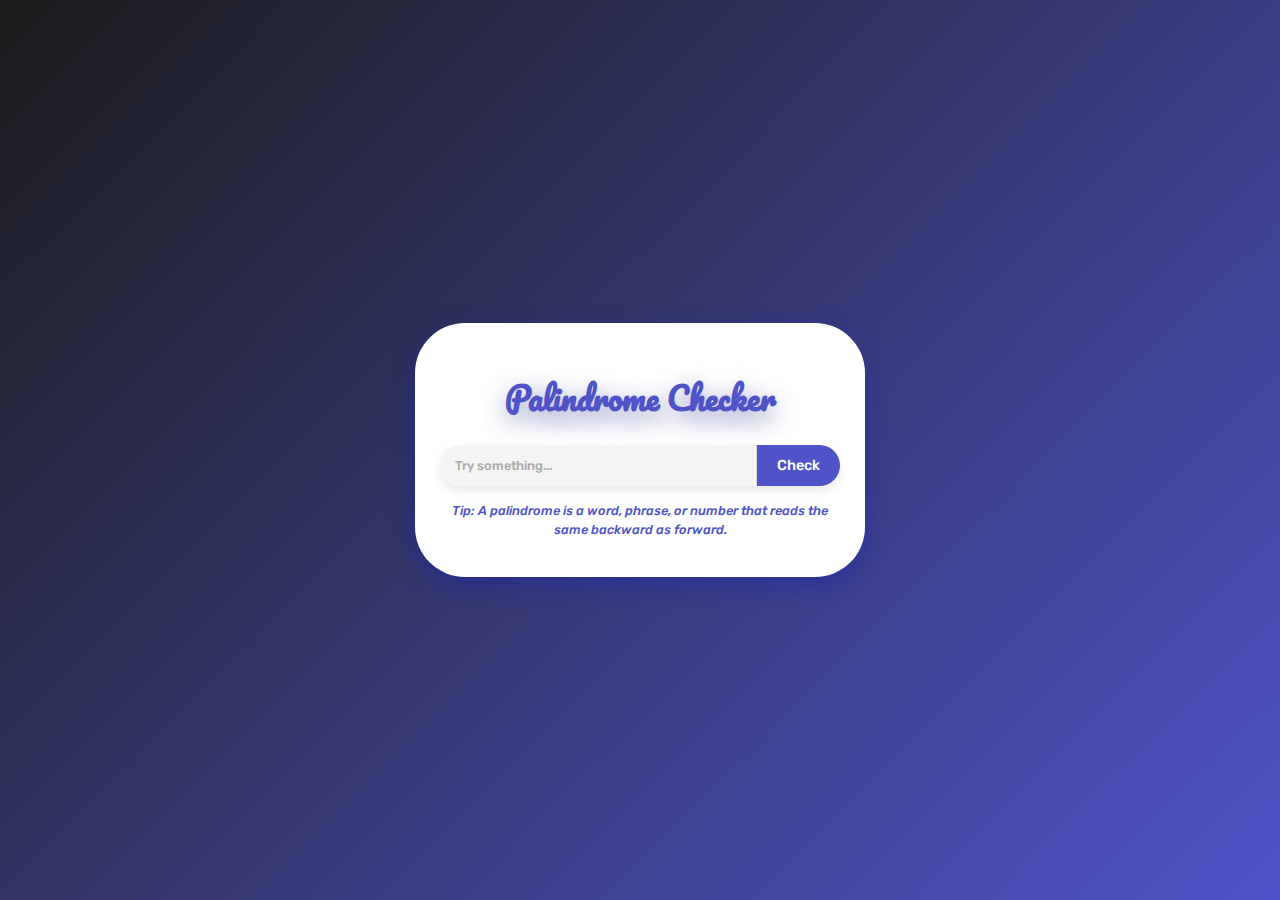
==== Projects/1-PalindromeChecker/index.html @ c846c87f "Added main page and styling" ====
<!DOCTYPE html>
<html lang="en">

<head>
    <meta charset="UTF-8">
    <meta name="viewport" content="width=device-width, initial-scale=1.0">
    <title>Palindrome Checker</title>
    <link rel="stylesheet" href="styles.css">
    <link href="https://fonts.googleapis.com/css2?family=Pacifico&display=swap" rel="stylesheet">
</head>

<body>
    <div class="container">
        <h1>Palindrome Checker</h1>
        <div class="input-container">
            <input type="text" placeholder="Try something..." />
            <button>Check</button>
        </div>
        <p class="description">
            Tip: A palindrome is a word, phrase, or number that reads the same backward as forward.
        </p>
    </div>
</body>

</html>
---- Projects/1-PalindromeChecker/styles.css ----
@import url('https://fonts.googleapis.com/css2?family=Rubik:ital,wght@0,300..900;1,300..900&family=Varela+Round&display=swap');

* {
    --main-color: #4e54c8;
    font-family: 'Rubik', sans-serif;
}

body {
    display: flex;
    justify-content: center;
    align-items: center;
    height: 100vh;
    margin: 0;
    background: linear-gradient(135deg, #1c1c1c, var(--main-color));
}

.container {
    background: #ffffff;
    padding: 25px;
    border-radius: 50px;
    box-shadow: 0 8px 25px rgba(24, 37, 174, 0.489);
    width: 400px;
    text-align: center;
}

h1 {
    font-family: 'Pacifico', cursive;
    color: var(--main-color);
    margin-bottom: 20px;
    font-size: 2rem;
    text-shadow: 0 8px 25px rgba(52, 59, 142, 0.489);
}

.input-container {
    display: flex;
    width: 100%;
    border-radius: 50px;
    overflow: hidden;
    box-shadow: 0 4px 10px rgba(0, 0, 0, 0.1);
    margin-bottom: 15px;
}

.input-container input {
    flex: 1;
    padding: 12px 15px;
    border: none;
    outline: none;
    font-size: 0.8rem;
    background: #f4f4f4;
    color: var(--main-color);
    font-weight: 500;
    border-right: 1px solid #ddd;
}

.input-container input::placeholder {
    color: #aaa;
}

.input-container button {
    background: var(--main-color);
    color: white;
    border: none;
    padding: 12px 20px;
    font-size: 0.9rem;
    font-weight: 500;
    cursor: pointer;
    transition: transform 0.2s ease-in-out, background 0.3s;
}

.input-container button:hover {
    transform: scale(1.05);
    background: #3e44b0;
}

.description {
    font-size: 0.8rem;
    color: var(--main-color);
    line-height: 1.5;
    font-style: italic;
    font-weight: 500;
}
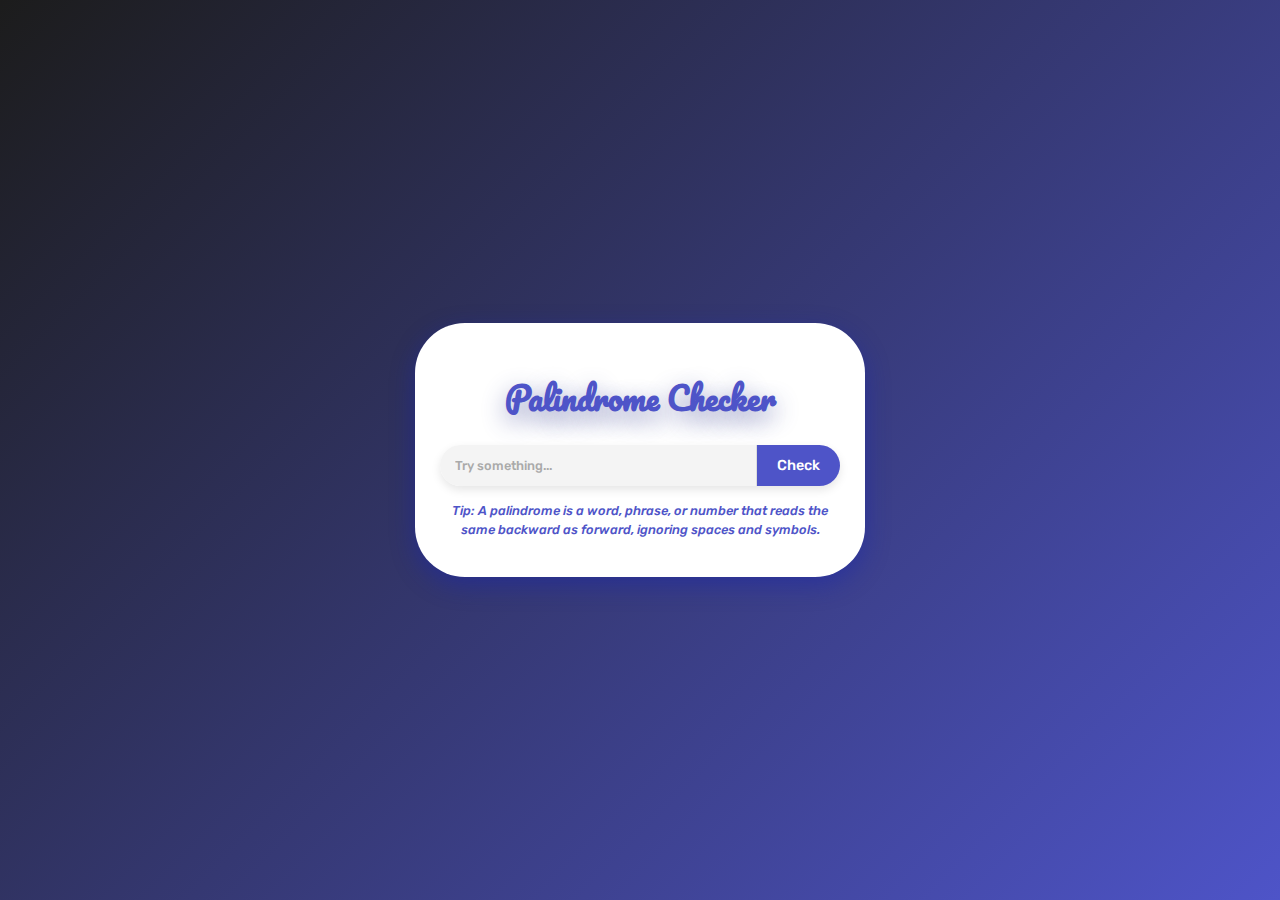
==== commit 719612f1: "Enhanced UI" ====
--- a/Projects/1-PalindromeChecker/index.html
+++ b/Projects/1-PalindromeChecker/index.html
@@ -13,13 +13,16 @@
     <div class="container">
         <h1>Palindrome Checker</h1>
         <div class="input-container">
-            <input type="text" placeholder="Try something..." />
-            <button>Check</button>
+            <input id="textInput" type="text" placeholder="Try something..." required />
+            <button id="checkBtn">Check</button>
         </div>
+        <div id="result"></div>
         <p class="description">
-            Tip: A palindrome is a word, phrase, or number that reads the same backward as forward.
+            Tip: A palindrome is a word, phrase, or number that reads the same backward as forward, ignoring spaces and
+            symbols.
         </p>
     </div>
+    <script src="script.js"></script>
 </body>
 
 </html>--- a/Projects/1-PalindromeChecker/styles.css
+++ b/Projects/1-PalindromeChecker/styles.css
@@ -72,6 +72,11 @@
     background: #3e44b0;
 }
 
+#result {
+    color: var(--main-color);
+    font-size: 1.9rem;
+}
+
 .description {
     font-size: 0.8rem;
     color: var(--main-color);
